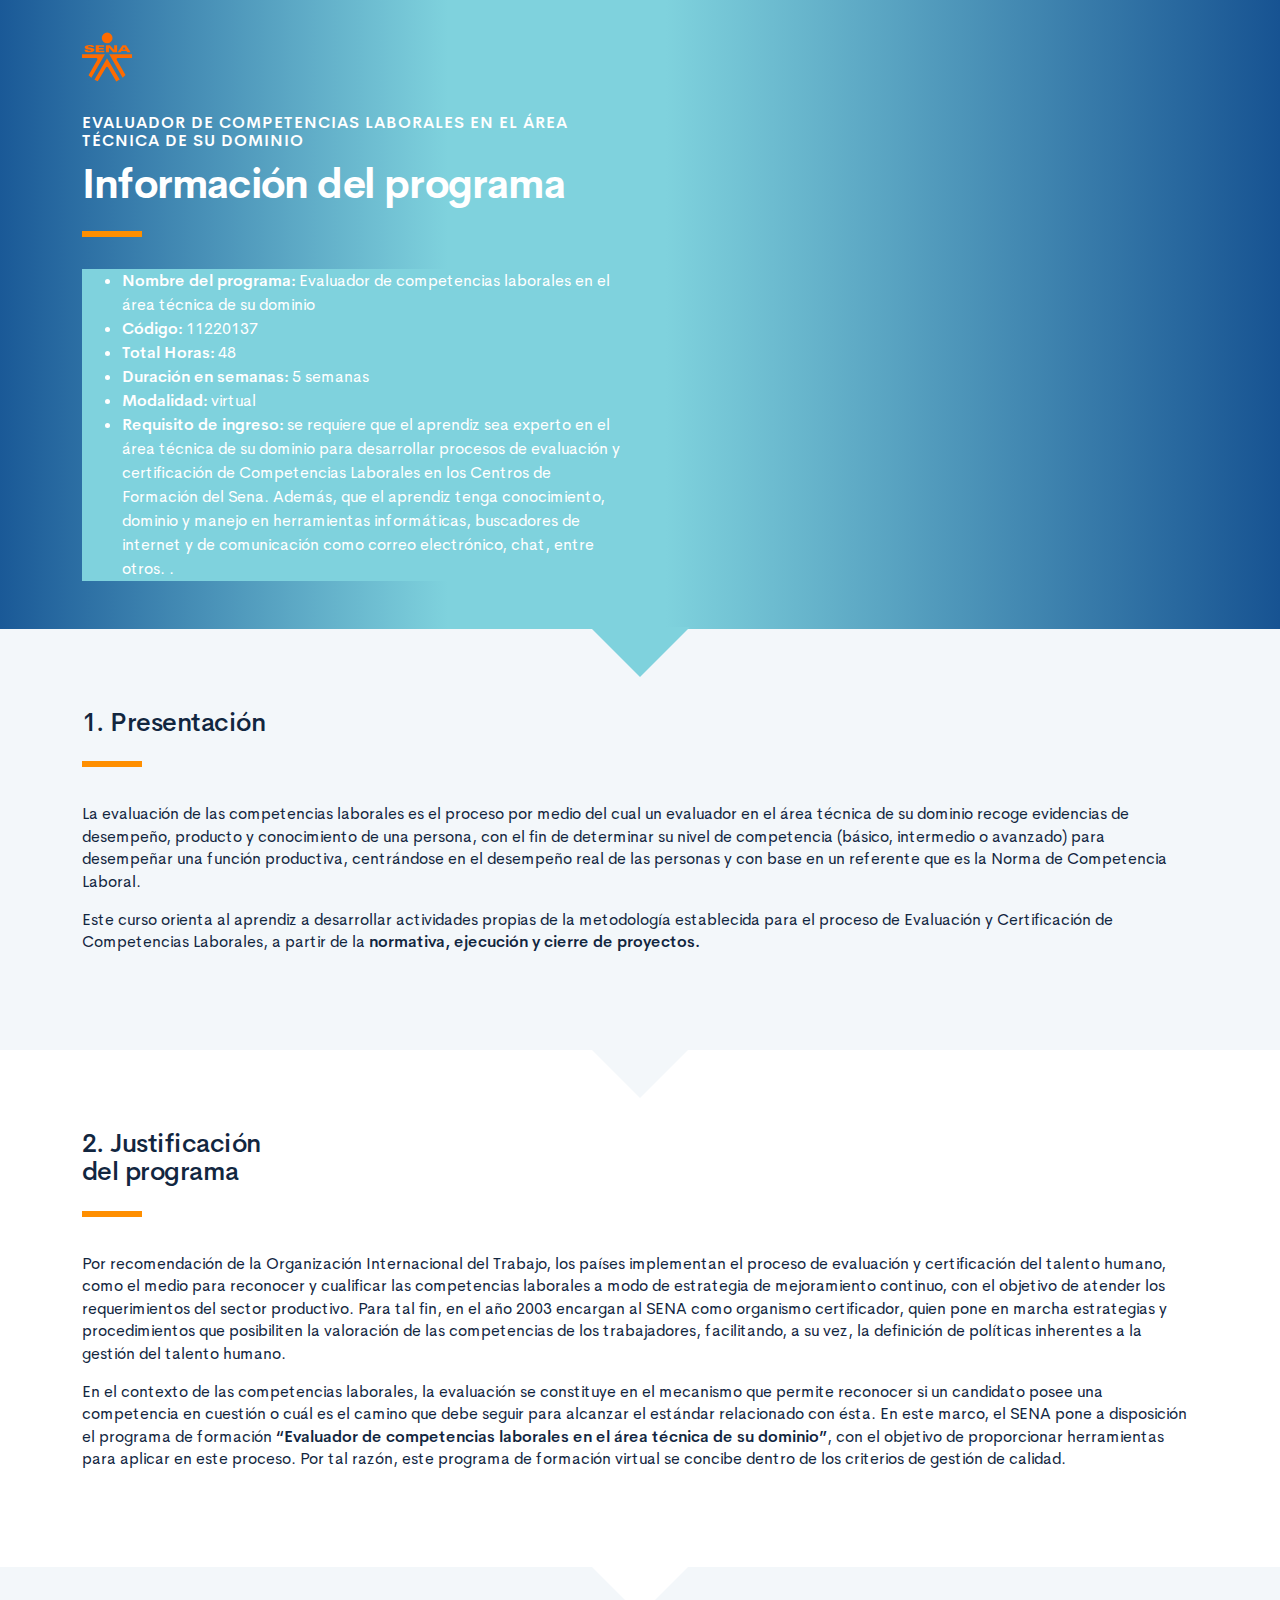
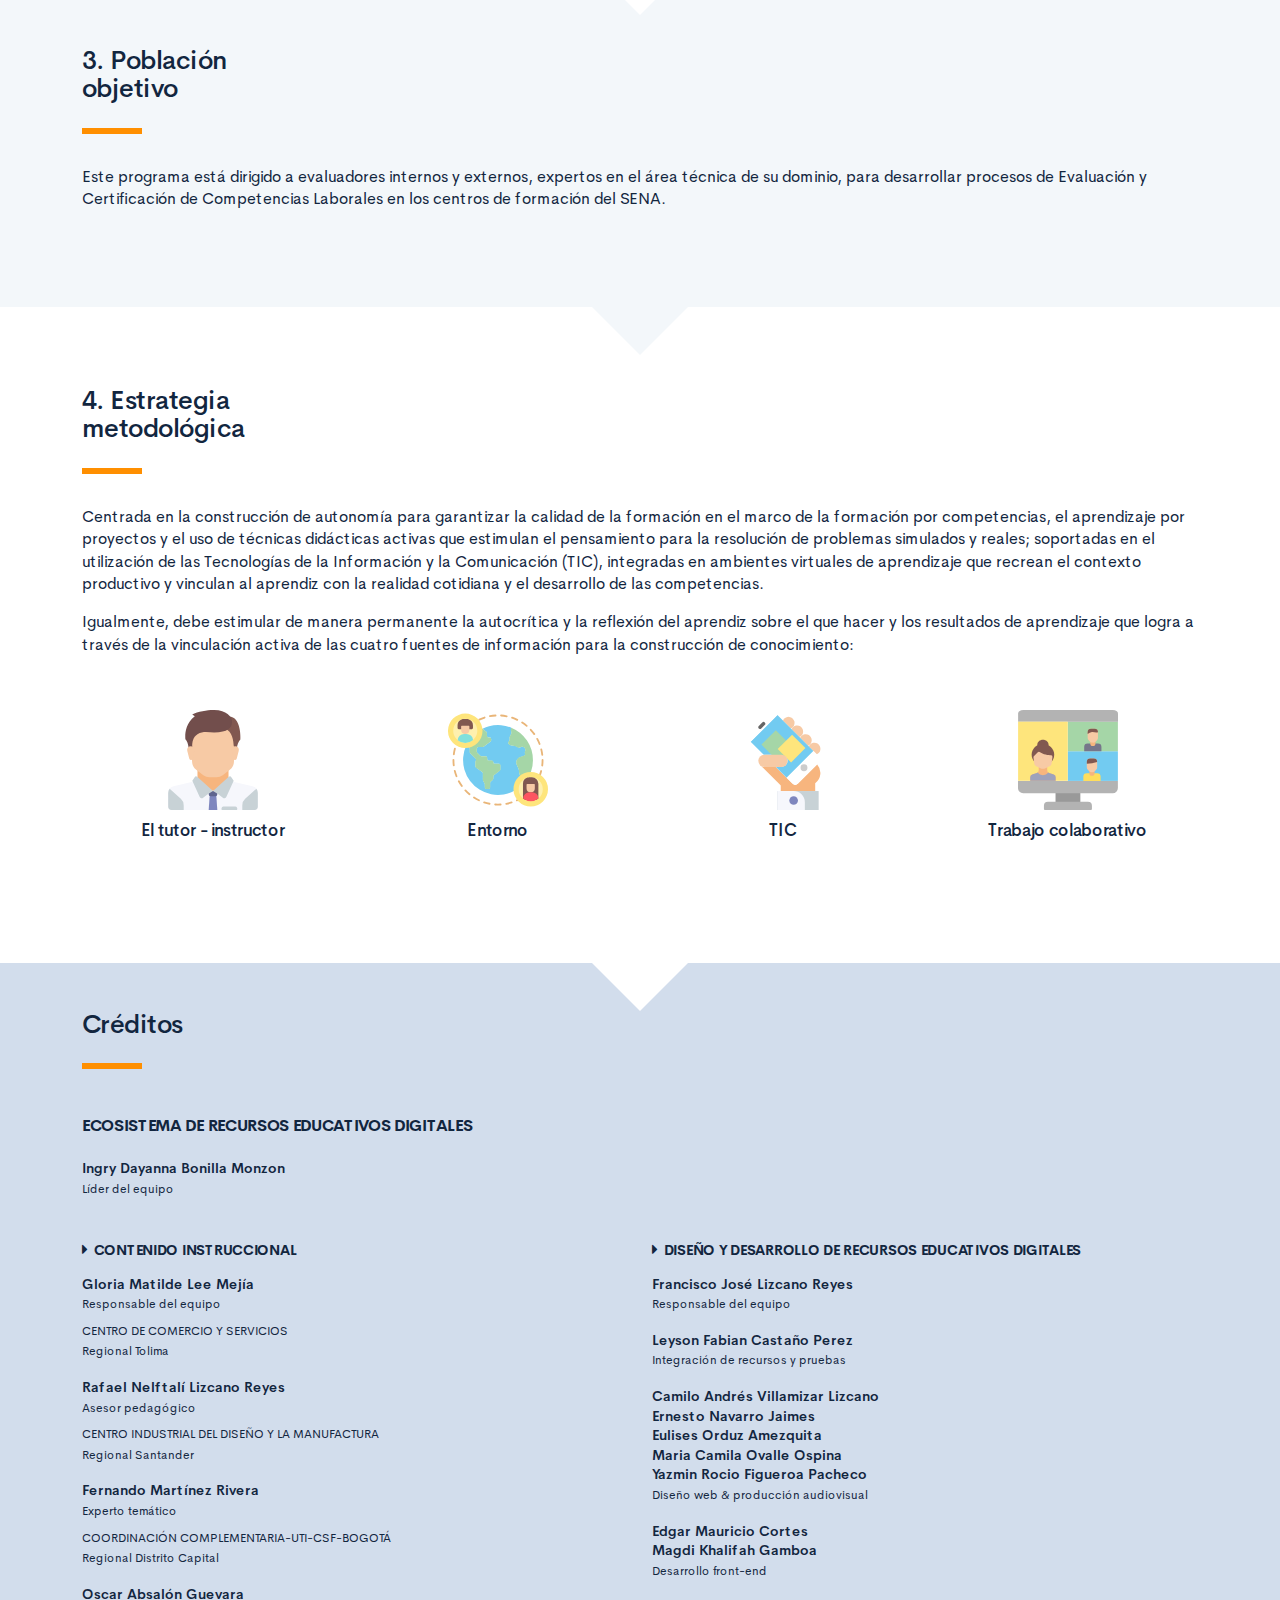
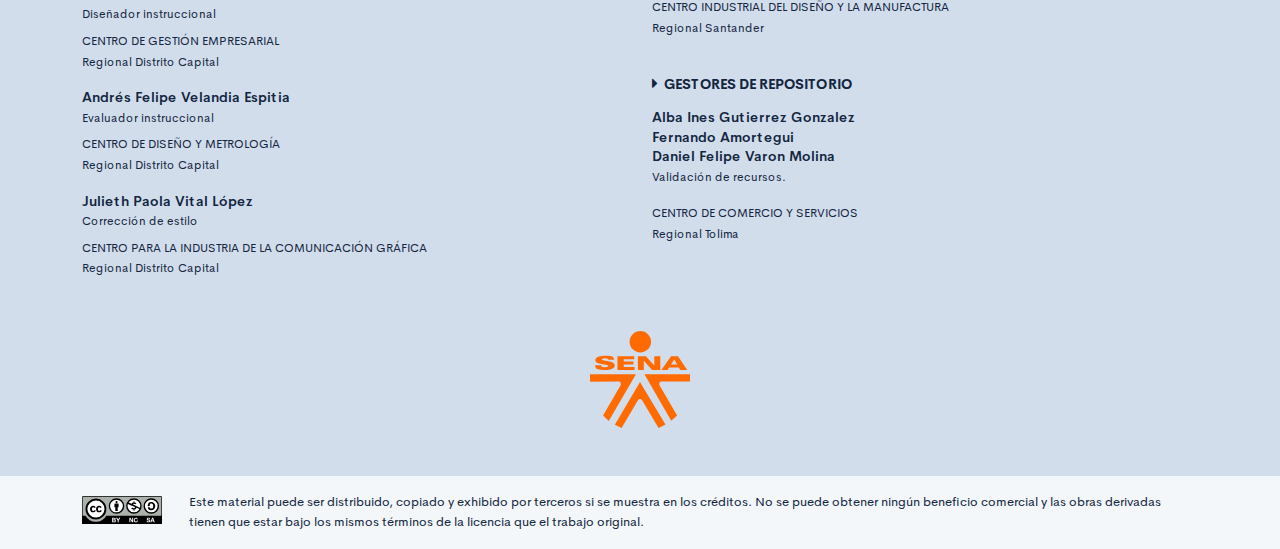
==== public/info.html @ ad79caff "programación" ====
<!DOCTYPE html>
<html lang="es">
    <head>
        <meta charset="UTF-8">
        <meta name="viewport" content="width=device-width, user-scalable=no, initial-scale=1.0, maximum-scale=1.0, minimum-scale=1.0">
        <title>Información del programa: Salud Penitenciaria</title>
        <meta meta name="description" content="Ruta de aprendizaje programa Salud penitenciaria.">
        <link rel="icon" type="image/svg+xml" href="assets/images/logos/senaLogo.svg">
        <link rel="stylesheet" href="assets/fonts/feather/feather.css">
        <link rel="stylesheet" href="assets/fonts/fontawesome/css/font-awesome.css">
        <link href="assets/css/fancybox.css" rel="stylesheet">
        <link href="assets/css/animate.css" rel="stylesheet">
        <link rel="stylesheet" href="assets/css/main.css">
    </head>
    <body class="theme-dark page-header-textura" id="page-home">
        <header class="curso-presentacion page-header" id="CursoPresentacion">
            <div class="page-textura">
                <div class="container">
                    <div class="curso-topbar justify-content-center justify-content-md-start"><a class="curso-topbar__logo"><svg xmlns="http://www.w3.org/2000/svg" width="168.273" height="164.177" viewBox="0 0 168.273 164.177">
                                <path id="SENA_LOGO" data-name="SENA LOGO" d="M85.349,1a18.09,18.09,0,1,0,18.09,18.09h0A18.1,18.1,0,0,0,85.349,1ZM25.617,42.983a33.722,33.722,0,0,0-9.386,1.024,11.156,11.156,0,0,0-5.12,2.56A5.346,5.346,0,0,0,10.086,52.2c.683,1.707,2.56,2.9,4.608,3.584,4.437,1.536,9.386,1.877,13.994,2.731a5.1,5.1,0,0,1,2.389,1.024,1.369,1.369,0,0,1-.683,2.048,9.146,9.146,0,0,1-5.291.683A8.354,8.354,0,0,1,20.5,61.244a1.962,1.962,0,0,1-.853-2.389H9.233A7.663,7.663,0,0,0,10.6,63.463a7.59,7.59,0,0,0,4.267,2.389A28.541,28.541,0,0,0,23.4,66.876,52.426,52.426,0,0,0,35,66.023a11.043,11.043,0,0,0,5.8-2.9,5.358,5.358,0,0,0-1.365-8.533,21.267,21.267,0,0,0-5.8-2.048c-3.072-.683-5.973-1.024-9.045-1.536a9.114,9.114,0,0,1-3.072-.853,1.226,1.226,0,0,1,0-2.219,9.369,9.369,0,0,1,4.437-.683,10.554,10.554,0,0,1,4.608.853A1.877,1.877,0,0,1,31.59,49.81h9.9a5.669,5.669,0,0,0-1.195-3.584A8.875,8.875,0,0,0,35.515,43.5c-3.584-.341-6.827-.512-9.9-.512Zm21.333.683V67.217H75.792V62.1H57.531V57.489H73.744V52.54H57.531V48.786H75.109v-5.12Zm47.615,0H81.253V67.217H91.322V51.346l13.824,15.872h13.824V43.666H108.9v15.7Zm42.495,0L120.676,67.217h10.581l2.56-4.267H150.2l2.389,4.267h11.776l-15.53-23.551ZM142.35,49.3l5.12,8.533h-10.41ZM.7,74.044l.171,12.8L49,86.673c2.389.512,3.925,2.048,3.413,5.8l-29.7,51.711,9.557,9.045L78.01,74.044Zm91.646,0L137.4,152.89l9.9-8.874L117.433,92.3c-.512-3.584.853-5.291,3.413-5.8l48.127.171V74.044ZM84.837,87.185,42.512,159.546l11.264,5.461,28.159-47.615a4.283,4.283,0,0,1,2.9-1.195,4.681,4.681,0,0,1,3.072,1.195l28.159,47.786,11.605-5.973Z" transform="translate(-0.7 -1)" fill="#FF6B00" />
                            </svg>
                        </a></div>
                    <div class="curso-portada">
                        <div class="row align-items-center">
                            <div class="col-12 col-lg-6">
                                <h3 class="curso-subtitulo">Evaluador de competencias laborales en el área técnica de su dominio</h3>
                                <h1 class="curso-titulo">Información del programa</h1>
                                <div class="brand-line-primary"></div>
                                <p class="curso-descripcion">
                                <ul class="bg-brand-color-dark text-white">
                                    <li> <span><strong>Nombre del programa:</strong> Evaluador de competencias laborales en el área técnica de su dominio</span></li>
                                    <li> <span><strong>Código:</strong> 11220137</span></li>
                                    <li> <span><strong>Total Horas:</strong> 48</span></li>
                                    <li> <span><strong>Duración en semanas:</strong> 5 semanas</span></li>
                                    <li> <span><strong>Modalidad:</strong> virtual</span></li>
                                    <li> <span><strong>Requisito de ingreso:</strong> se requiere que el aprendiz sea experto en el área técnica de su dominio para desarrollar procesos de evaluación y certificación de Competencias Laborales en los Centros de Formación del Sena. Además, que el aprendiz tenga conocimiento, dominio y manejo en herramientas informáticas, buscadores de internet y de comunicación como correo electrónico, chat, entre otros. </i>.</span></li>
                                </ul>
                                </p>
                            </div>
                            <div class="col-12 col-lg-6">
                                <div class="embed-responsive embed-responsive-16by9"><iframe class="embed-responsive-item" width="560" height="315" src="https://www.youtube.com/embed/yAttOSxoYdc" frameborder="0" allow="accelerometer; autoplay; encrypted-media; gyroscope; picture-in-picture" allowfullscreen=""> </iframe></div>
                            </div>
                        </div>
                    </div>
                </div>
            </div>
        </header>
        <section class="section section-dark" id="Presentacion">
            <div class="container">
                <h1> 1. Presentación</h1>
                <div class="brand-line-primary"></div>
                <p class="mt-5">La evaluación de las competencias laborales es el proceso por medio del cual un evaluador en el área técnica de su dominio recoge evidencias de desempeño, producto y conocimiento de una persona, con el fin de determinar su nivel de competencia (básico, intermedio o avanzado) para desempeñar una función productiva, centrándose en el desempeño real de las personas y con base en un referente que es la Norma de Competencia Laboral.</p>
                <p>Este curso orienta al aprendiz a desarrollar actividades propias de la metodología establecida para el proceso de Evaluación y Certificación de Competencias Laborales, a partir de la <strong>normativa, ejecución y cierre de proyectos.</strong> </p>
            </div>
        </section>
        <section class="section section-light" id="Justificacion">
            <div class="container">
                <h1> 2. Justificación<br> del programa</h1>
                <div class="brand-line-primary"></div>
                <p class="mt-5">Por recomendación de la Organización Internacional del Trabajo, los países implementan el proceso de evaluación y certificación del talento humano, como el medio para reconocer y cualificar las competencias laborales a modo de estrategia de mejoramiento continuo, con el objetivo de atender los requerimientos del sector productivo. Para tal fin, en el año 2003 encargan al SENA como organismo certificador, quien pone en marcha estrategias y procedimientos que posibiliten la valoración de las competencias de los trabajadores, facilitando, a su vez, la definición de políticas inherentes a la gestión del talento humano.</p>
                <p>En el contexto de las competencias laborales, la evaluación se constituye en el mecanismo que permite reconocer si un candidato posee una competencia en cuestión o cuál es el camino que debe seguir para alcanzar el estándar relacionado con ésta. En este marco, el SENA pone a disposición el programa de formación <strong>“Evaluador de competencias laborales en el área técnica de su dominio”</strong>, con el objetivo de proporcionar herramientas para aplicar en este proceso. Por tal razón, este programa de formación virtual se concibe dentro de los criterios de gestión de calidad.</p>
            </div>
        </section>
        <section class="section section-dark" id="Poblacion">
            <div class="container">
                <h1> 3. Población <br>objetivo</h1>
                <div class="brand-line-primary"></div>
                <p>Este programa está dirigido a evaluadores internos y externos, expertos en el área técnica de su dominio, para desarrollar procesos de Evaluación y Certificación de Competencias Laborales en los centros de formación del SENA.</p>
            </div>
        </section>
        <section class="section section-light" id="Estrategia">
            <div class="container">
                <h1>4. Estrategia <br>metodológica</h1>
                <div class="brand-line-primary"></div>
                <p>Centrada en la construcción de autonomía para garantizar la calidad de la formación en el marco de la formación por competencias, el aprendizaje por proyectos y el uso de técnicas didácticas activas que estimulan el pensamiento para la resolución de problemas simulados y reales; soportadas en el utilización de las Tecnologías de la Información y la Comunicación (TIC), integradas en ambientes virtuales de aprendizaje que recrean el contexto productivo y vinculan al aprendiz con la realidad cotidiana y el desarrollo de las competencias. </p>
                <p>Igualmente, debe estimular de manera permanente la autocrítica y la reflexión del aprendiz sobre el que hacer y los resultados de aprendizaje que logra a través de la vinculación activa de las cuatro fuentes de información para la construcción de conocimiento: </p>
                <div class="row mt-4">
                    <article class="col-md-6 col-lg-3 my-2">
                        <div class="box bg-gray-200 d-flex flex-column justify-content-center align-items-center p-4 rounded-lg"><img class="img-fluid" src="assets/images/info/tutor.svg" style="width: 100px; height: 100px;">
                            <h3 class="my-3">El tutor - instructor</h3>
                        </div>
                    </article>
                    <article class="col-md-6 col-lg-3 my-2">
                        <div class="box bg-gray-200 d-flex flex-column justify-content-center align-items-center p-4 rounded-lg"><img class="img-fluid" src="assets/images/info/entorno.svg" style="width: 100px; height: 100px;">
                            <h3 class="my-3">Entorno</h3>
                        </div>
                    </article>
                    <article class="col-md-6 col-lg-3 my-2">
                        <div class="box bg-gray-200 d-flex flex-column justify-content-center align-items-center p-4 rounded-lg"><img class="img-fluid" src="assets/images/info/tic.svg" style="width: 100px; height: 100px;">
                            <h3 class="my-3">TIC</h3>
                        </div>
                    </article>
                    <article class="col-md-6 col-lg-3 my-2">
                        <div class="box bg-gray-200 d-flex flex-column justify-content-center align-items-center p-4 rounded-lg" style="height: 100%;"><img class="img-fluid" src="assets/images/info/colaborativo.svg" style="width: 100px; height: 100px;">
                            <h3 class="my-3">Trabajo colaborativo</h3>
                        </div>
                    </article>
                </div>
            </div>
        </section>
        <footer class="footer" id="Creditos">
            <div class="container">
                <h1>Créditos </h1>
                <div class="brand-line-primary"></div>
                <div class="row">
                    <div class="col-12 col-md-5">
                        <h3 class="footer-subtitulo mb-4">ECOSISTEMA DE RECURSOS EDUCATIVOS DIGITALES </h3>
                        <p class="footer-texto mb-2"><strong>Ingry Dayanna Bonilla Monzon </strong><br /> <span class="text-small">Líder del equipo</span></p>
                    </div>
                </div>
                <div class="row mt-5">
                    <div class="col-12 col-md-6">
                        <h4 class="footer-subtitulo-2 mt-0">
                            <div class="fa fa-caret-right mr-2"></div>Contenido Instruccional
                        </h4>
                        <p class="footer-texto mb-2"><strong>Gloria Matilde Lee Mejía </strong><br /> <span class="text-small">Responsable del equipo</span></p>
                        <p class="footer-texto"><span class="text-small text-uppercase">Centro de Comercio y Servicios</span><br /><span class="text-small">Regional Tolima</span></p>
                        <p class="footer-texto mb-2"><strong>Rafael Nelftalí Lizcano Reyes</strong><br /> <span class="text-small">Asesor pedagógico<br /></span></p>
                        <p class="footer-texto"><span class="text-small text-uppercase">CENTRO INDUSTRIAL DEL DISEÑO Y LA MANUFACTURA </span><br /><span class="text-small">Regional Santander </span></p>
                        <p class="footer-texto mb-2"><strong>Fernando Martínez Rivera</strong><br /><span class="text-small">Experto temático<br /></span></p>
                        <p class="footer-texto"><span class="text-small text-uppercase">Coordinación Complementaria-UTI-CSF-Bogotá</span><br /><span class="text-small">Regional Distrito Capital</span></p>
                        <p class="footer-texto mb-2"><strong>Oscar Absalón Guevara</strong><br /> <span class="text-small">Diseñador instruccional<br /></span></p>
                        <p class="footer-texto"><span class="text-small text-uppercase">Centro de Gestión Empresarial</span><br /><span class="text-small">Regional Distrito Capital</span></p>
                        <p class="footer-texto mb-2"><strong>Andrés Felipe Velandia Espitia</strong><br /> <span class="text-small">Evaluador instruccional<br /></span></p>
                        <p class="footer-texto"><span class="text-small text-uppercase">Centro de Diseño y Metrología</span><br /><span class="text-small">Regional Distrito Capital</span></p>
                        <p class="footer-texto mb-2"><strong>Julieth Paola Vital López</strong><br /> <span class="text-small">Corrección de estilo<br /></span></p>
                        <p class="footer-texto"><span class="text-small text-uppercase">Centro para la Industria de la Comunicación Gráfica</span><br /><span class="text-small">Regional Distrito Capital </span></p>
                    </div>
                    <div class="col-12 col-md-6">
                        <h4 class="footer-subtitulo-2 mt-0">
                            <div class="fa fa-caret-right mr-2"></div>Diseño y desarrollo de recursos educativos digitales
                        </h4>
                        <p class="footer-texto"><strong>Francisco José Lizcano Reyes </strong><br /> <span class="text-small">Responsable del equipo<br /></span></p>
                        <p class="footer-texto"><strong>Leyson Fabian Castaño Perez</strong><br /> <span class="text-small">Integración de recursos y pruebas<br /></span></p>
                        <p class="footer-texto"> <strong>Camilo Andrés Villamizar Lizcano</strong><br />
                            <strong>Ernesto Navarro Jaimes</strong><br />
                            <strong>Eulises Orduz Amezquita</strong><br />
                            <strong>Maria Camila Ovalle Ospina </strong><br />
                            <strong>Yazmin Rocio Figueroa Pacheco</strong><br /><span class="text-small">Diseño web & producción audiovisual<br /></span></p>
                        <p class="footer-texto"><strong>Edgar Mauricio Cortes</strong><br />
                            <strong>Magdi Khalifah Gamboa</strong><br /> <span class="text-small">Desarrollo front-end<br /></span></p>
                        <p class="footer-texto"><span class="text-small text-uppercase">CENTRO INDUSTRIAL DEL DISEÑO Y LA MANUFACTURA </span><br /><span class="text-small">Regional Santander</span></p>
                        <h4 class="footer-subtitulo-2 mt-5">
                            <div class="fa fa-caret-right mr-2"></div>Gestores de repositorio
                        </h4>
                        <p class="footer-texto"><strong>Alba Ines Gutierrez Gonzalez </strong><br />
                            <strong>Fernando Amortegui </strong><br />
                            <strong>Daniel Felipe Varon Molina </strong><br /> <span class="text-small">Validación de recursos.<br /></span></p>
                        <p class="footer-texto"><span class="text-small text-uppercase">Centro de comercio y servicios </span><br /><span class="text-small">Regional Tolima</span></p>
                    </div>
                </div>
                <div class="row justify-content-center align-items-center mt-5"><img src="assets/images/logos/senaLogo.svg" style="max-width:100px" /></div>
            </div>
        </footer>
        <section id="cc">
            <div class="container">
                <div class="d-flex flex-column flex-sm-row"><span class="pr-3"><i class="icon cc"></i></span><span>Este material puede ser distribuido, copiado y exhibido por terceros si se muestra en los créditos. No se puede obtener ningún beneficio comercial y las obras derivadas tienen que estar bajo los mismos términos de la licencia que el trabajo original.</span></div>
            </div>
        </section>
    </body>
</html>
---- public/assets/fonts/feather/feather.css ----
@font-face {
  font-family: 'Feather';
  src:
    url('fonts/Feather.ttf?sdxovp') format('truetype'),
    url('fonts/Feather.woff?sdxovp') format('woff'),
    url('fonts/Feather.svg?sdxovp#Feather') format('svg');
  font-weight: normal;
  font-style: normal;
}

.fe {
  /* use !important to prevent issues with browser extensions that change fonts */
  font-family: 'Feather' !important;
  speak: none;
  font-style: normal;
  font-weight: normal;
  font-variant: normal;
  text-transform: none;
  line-height: 1;

  /* Better Font Rendering =========== */
  -webkit-font-smoothing: antialiased;
  -moz-osx-font-smoothing: grayscale;
}

.fe-activity:before {
  content: "\e900";
}
.fe-airplay:before {
  content: "\e901";
}
.fe-alert-circle:before {
  content: "\e902";
}
.fe-alert-octagon:before {
  content: "\e903";
}
.fe-alert-triangle:before {
  content: "\e904";
}
.fe-align-center:before {
  content: "\e905";
}
.fe-align-justify:before {
  content: "\e906";
}
.fe-align-left:before {
  content: "\e907";
}
.fe-align-right:before {
  content: "\e908";
}
.fe-anchor:before {
  content: "\e909";
}
.fe-aperture:before {
  content: "\e90a";
}
.fe-archive:before {
  content: "\e90b";
}
.fe-arrow-down:before {
  content: "\e90c";
}
.fe-arrow-down-circle:before {
  content: "\e90d";
}
.fe-arrow-down-left:before {
  content: "\e90e";
}
.fe-arrow-down-right:before {
  content: "\e90f";
}
.fe-arrow-left:before {
  content: "\e910";
}
.fe-arrow-left-circle:before {
  content: "\e911";
}
.fe-arrow-right:before {
  content: "\e912";
}
.fe-arrow-right-circle:before {
  content: "\e913";
}
.fe-arrow-up:before {
  content: "\e914";
}
.fe-arrow-up-circle:before {
  content: "\e915";
}
.fe-arrow-up-left:before {
  content: "\e916";
}
.fe-arrow-up-right:before {
  content: "\e917";
}
.fe-at-sign:before {
  content: "\e918";
}
.fe-award:before {
  content: "\e919";
}
.fe-bar-chart:before {
  content: "\e91a";
}
.fe-bar-chart-2:before {
  content: "\e91b";
}
.fe-battery:before {
  content: "\e91c";
}
.fe-battery-charging:before {
  content: "\e91d";
}
.fe-bell:before {
  content: "\e91e";
}
.fe-bell-off:before {
  content: "\e91f";
}
.fe-bluetooth:before {
  content: "\e920";
}
.fe-bold:before {
  content: "\e921";
}
.fe-book:before {
  content: "\e922";
}
.fe-book-open:before {
  content: "\e923";
}
.fe-bookmark:before {
  content: "\e924";
}
.fe-box:before {
  content: "\e925";
}
.fe-briefcase:before {
  content: "\e926";
}
.fe-calendar:before {
  content: "\e927";
}
.fe-camera:before {
  content: "\e928";
}
.fe-camera-off:before {
  content: "\e929";
}
.fe-cast:before {
  content: "\e92a";
}
.fe-check:before {
  content: "\e92b";
}
.fe-check-circle:before {
  content: "\e92c";
}
.fe-check-square:before {
  content: "\e92d";
}
.fe-chevron-down:before {
  content: "\e92e";
}
.fe-chevron-left:before {
  content: "\e92f";
}
.fe-chevron-right:before {
  content: "\e930";
}
.fe-chevron-up:before {
  content: "\e931";
}
.fe-chevrons-down:before {
  content: "\e932";
}
.fe-chevrons-left:before {
  content: "\e933";
}
.fe-chevrons-right:before {
  content: "\e934";
}
.fe-chevrons-up:before {
  content: "\e935";
}
.fe-chrome:before {
  content: "\e936";
}
.fe-circle:before {
  content: "\e937";
}
.fe-clipboard:before {
  content: "\e938";
}
.fe-clock:before {
  content: "\e939";
}
.fe-cloud:before {
  content: "\e93a";
}
.fe-cloud-drizzle:before {
  content: "\e93b";
}
.fe-cloud-lightning:before {
  content: "\e93c";
}
.fe-cloud-off:before {
  content: "\e93d";
}
.fe-cloud-rain:before {
  content: "\e93e";
}
.fe-cloud-snow:before {
  content: "\e93f";
}
.fe-code:before {
  content: "\e940";
}
.fe-codepen:before {
  content: "\e941";
}
.fe-command:before {
  content: "\e942";
}
.fe-compass:before {
  content: "\e943";
}
.fe-copy:before {
  content: "\e944";
}
.fe-corner-down-left:before {
  content: "\e945";
}
.fe-corner-down-right:before {
  content: "\e946";
}
.fe-corner-left-down:before {
  content: "\e947";
}
.fe-corner-left-up:before {
  content: "\e948";
}
.fe-corner-right-down:before {
  content: "\e949";
}
.fe-corner-right-up:before {
  content: "\e94a";
}
.fe-corner-up-left:before {
  content: "\e94b";
}
.fe-corner-up-right:before {
  content: "\e94c";
}
.fe-cpu:before {
  content: "\e94d";
}
.fe-credit-card:before {
  content: "\e94e";
}
.fe-crop:before {
  content: "\e94f";
}
.fe-crosshair:before {
  content: "\e950";
}
.fe-database:before {
  content: "\e951";
}
.fe-delete:before {
  content: "\e952";
}
.fe-disc:before {
  content: "\e953";
}
.fe-dollar-sign:before {
  content: "\e954";
}
.fe-download:before {
  content: "\e955";
}
.fe-download-cloud:before {
  content: "\e956";
}
.fe-droplet:before {
  content: "\e957";
}
.fe-edit:before {
  content: "\e958";
}
.fe-edit-2:before {
  content: "\e959";
}
.fe-edit-3:before {
  content: "\e95a";
}
.fe-external-link:before {
  content: "\e95b";
}
.fe-eye:before {
  content: "\e95c";
}
.fe-eye-off:before {
  content: "\e95d";
}
.fe-facebook:before {
  content: "\e95e";
}
.fe-fast-forward:before {
  content: "\e95f";
}
.fe-feather:before {
  content: "\e960";
}
.fe-file:before {
  content: "\e961";
}
.fe-file-minus:before {
  content: "\e962";
}
.fe-file-plus:before {
  content: "\e963";
}
.fe-file-text:before {
  content: "\e964";
}
.fe-film:before {
  content: "\e965";
}
.fe-filter:before {
  content: "\e966";
}
.fe-flag:before {
  content: "\e967";
}
.fe-folder:before {
  content: "\e968";
}
.fe-folder-minus:before {
  content: "\e969";
}
.fe-folder-plus:before {
  content: "\e96a";
}
.fe-gift:before {
  content: "\e96b";
}
.fe-git-branch:before {
  content: "\e96c";
}
.fe-git-commit:before {
  content: "\e96d";
}
.fe-git-merge:before {
  content: "\e96e";
}
.fe-git-pull-request:before {
  content: "\e96f";
}
.fe-github:before {
  content: "\e970";
}
.fe-gitlab:before {
  content: "\e971";
}
.fe-globe:before {
  content: "\e972";
}
.fe-grid:before {
  content: "\e973";
}
.fe-hard-drive:before {
  content: "\e974";
}
.fe-hash:before {
  content: "\e975";
}
.fe-headphones:before {
  content: "\e976";
}
.fe-heart:before {
  content: "\e977";
}
.fe-help-circle:before {
  content: "\e978";
}
.fe-home:before {
  content: "\e979";
}
.fe-image:before {
  content: "\e97a";
}
.fe-inbox:before {
  content: "\e97b";
}
.fe-info:before {
  content: "\e97c";
}
.fe-instagram:before {
  content: "\e97d";
}
.fe-italic:before {
  content: "\e97e";
}
.fe-layers:before {
  content: "\e97f";
}
.fe-layout:before {
  content: "\e980";
}
.fe-life-buoy:before {
  content: "\e981";
}
.fe-link:before {
  content: "\e982";
}
.fe-link-2:before {
  content: "\e983";
}
.fe-linkedin:before {
  content: "\e984";
}
.fe-list:before {
  content: "\e985";
}
.fe-loader:before {
  content: "\e986";
}
.fe-lock:before {
  content: "\e987";
}
.fe-log-in:before {
  content: "\e988";
}
.fe-log-out:before {
  content: "\e989";
}
.fe-mail:before {
  content: "\e98a";
}
.fe-map:before {
  content: "\e98b";
}
.fe-map-pin:before {
  content: "\e98c";
}
.fe-maximize:before {
  content: "\e98d";
}
.fe-maximize-2:before {
  content: "\e98e";
}
.fe-menu:before {
  content: "\e98f";
}
.fe-message-circle:before {
  content: "\e990";
}
.fe-message-square:before {
  content: "\e991";
}
.fe-mic:before {
  content: "\e992";
}
.fe-mic-off:before {
  content: "\e993";
}
.fe-minimize:before {
  content: "\e994";
}
.fe-minimize-2:before {
  content: "\e995";
}
.fe-minus:before {
  content: "\e996";
}
.fe-minus-circle:before {
  content: "\e997";
}
.fe-minus-square:before {
  content: "\e998";
}
.fe-monitor:before {
  content: "\e999";
}
.fe-moon:before {
  content: "\e99a";
}
.fe-more-horizontal:before {
  content: "\e99b";
}
.fe-more-vertical:before {
  content: "\e99c";
}
.fe-move:before {
  content: "\e99d";
}
.fe-music:before {
  content: "\e99e";
}
.fe-navigation:before {
  content: "\e99f";
}
.fe-navigation-2:before {
  content: "\e9a0";
}
.fe-octagon:before {
  content: "\e9a1";
}
.fe-package:before {
  content: "\e9a2";
}
.fe-paperclip:before {
  content: "\e9a3";
}
.fe-pause:before {
  content: "\e9a4";
}
.fe-pause-circle:before {
  content: "\e9a5";
}
.fe-percent:before {
  content: "\e9a6";
}
.fe-phone:before {
  content: "\e9a7";
}
.fe-phone-call:before {
  content: "\e9a8";
}
.fe-phone-forwarded:before {
  content: "\e9a9";
}
.fe-phone-incoming:before {
  content: "\e9aa";
}
.fe-phone-missed:before {
  content: "\e9ab";
}
.fe-phone-off:before {
  content: "\e9ac";
}
.fe-phone-outgoing:before {
  content: "\e9ad";
}
.fe-pie-chart:before {
  content: "\e9ae";
}
.fe-play:before {
  content: "\e9af";
}
.fe-play-circle:before {
  content: "\e9b0";
}
.fe-plus:before {
  content: "\e9b1";
}
.fe-plus-circle:before {
  content: "\e9b2";
}
.fe-plus-square:before {
  content: "\e9b3";
}
.fe-pocket:before {
  content: "\e9b4";
}
.fe-power:before {
  content: "\e9b5";
}
.fe-printer:before {
  content: "\e9b6";
}
.fe-radio:before {
  content: "\e9b7";
}
.fe-refresh-ccw:before {
  content: "\e9b8";
}
.fe-refresh-cw:before {
  content: "\e9b9";
}
.fe-repeat:before {
  content: "\e9ba";
}
.fe-rewind:before {
  content: "\e9bb";
}
.fe-rotate-ccw:before {
  content: "\e9bc";
}
.fe-rotate-cw:before {
  content: "\e9bd";
}
.fe-rss:before {
  content: "\e9be";
}
.fe-save:before {
  content: "\e9bf";
}
.fe-scissors:before {
  content: "\e9c0";
}
.fe-search:before {
  content: "\e9c1";
}
.fe-send:before {
  content: "\e9c2";
}
.fe-server:before {
  content: "\e9c3";
}
.fe-settings:before {
  content: "\e9c4";
}
.fe-share:before {
  content: "\e9c5";
}
.fe-share-2:before {
  content: "\e9c6";
}
.fe-shield:before {
  content: "\e9c7";
}
.fe-shield-off:before {
  content: "\e9c8";
}
.fe-shopping-bag:before {
  content: "\e9c9";
}
.fe-shopping-cart:before {
  content: "\e9ca";
}
.fe-shuffle:before {
  content: "\e9cb";
}
.fe-sidebar:before {
  content: "\e9cc";
}
.fe-skip-back:before {
  content: "\e9cd";
}
.fe-skip-forward:before {
  content: "\e9ce";
}
.fe-slack:before {
  content: "\e9cf";
}
.fe-slash:before {
  content: "\e9d0";
}
.fe-sliders:before {
  content: "\e9d1";
}
.fe-smartphone:before {
  content: "\e9d2";
}
.fe-speaker:before {
  content: "\e9d3";
}
.fe-square:before {
  content: "\e9d4";
}
.fe-star:before {
  content: "\e9d5";
}
.fe-stop-circle:before {
  content: "\e9d6";
}
.fe-sun:before {
  content: "\e9d7";
}
.fe-sunrise:before {
  content: "\e9d8";
}
.fe-sunset:before {
  content: "\e9d9";
}
.fe-tablet:before {
  content: "\e9da";
}
.fe-tag:before {
  content: "\e9db";
}
.fe-target:before {
  content: "\e9dc";
}
.fe-terminal:before {
  content: "\e9dd";
}
.fe-thermometer:before {
  content: "\e9de";
}
.fe-thumbs-down:before {
  content: "\e9df";
}
.fe-thumbs-up:before {
  content: "\e9e0";
}
.fe-toggle-left:before {
  content: "\e9e1";
}
.fe-toggle-right:before {
  content: "\e9e2";
}
.fe-trash:before {
  content: "\e9e3";
}
.fe-trash-2:before {
  content: "\e9e4";
}
.fe-trending-down:before {
  content: "\e9e5";
}
.fe-trending-up:before {
  content: "\e9e6";
}
.fe-triangle:before {
  content: "\e9e7";
}
.fe-truck:before {
  content: "\e9e8";
}
.fe-tv:before {
  content: "\e9e9";
}
.fe-twitter:before {
  content: "\e9ea";
}
.fe-type:before {
  content: "\e9eb";
}
.fe-umbrella:before {
  content: "\e9ec";
}
.fe-underline:before {
  content: "\e9ed";
}
.fe-unlock:before {
  content: "\e9ee";
}
.fe-upload:before {
  content: "\e9ef";
}
.fe-upload-cloud:before {
  content: "\e9f0";
}
.fe-user:before {
  content: "\e9f1";
}
.fe-user-check:before {
  content: "\e9f2";
}
.fe-user-minus:before {
  content: "\e9f3";
}
.fe-user-plus:before {
  content: "\e9f4";
}
.fe-user-x:before {
  content: "\e9f5";
}
.fe-users:before {
  content: "\e9f6";
}
.fe-video:before {
  content: "\e9f7";
}
.fe-video-off:before {
  content: "\e9f8";
}
.fe-voicemail:before {
  content: "\e9f9";
}
.fe-volume:before {
  content: "\e9fa";
}
.fe-volume-1:before {
  content: "\e9fb";
}
.fe-volume-2:before {
  content: "\e9fc";
}
.fe-volume-x:before {
  content: "\e9fd";
}
.fe-watch:before {
  content: "\e9fe";
}
.fe-wifi:before {
  content: "\e9ff";
}
.fe-wifi-off:before {
  content: "\ea00";
}
.fe-wind:before {
  content: "\ea01";
}
.fe-x:before {
  content: "\ea02";
}
.fe-x-circle:before {
  content: "\ea03";
}
.fe-x-square:before {
  content: "\ea04";
}
.fe-youtube:before {
  content: "\ea05";
}
.fe-zap:before {
  content: "\ea06";
}
.fe-zap-off:before {
  content: "\ea07";
}
.fe-zoom-in:before {
  content: "\ea08";
}
.fe-zoom-out:before {
  content: "\ea09";
}
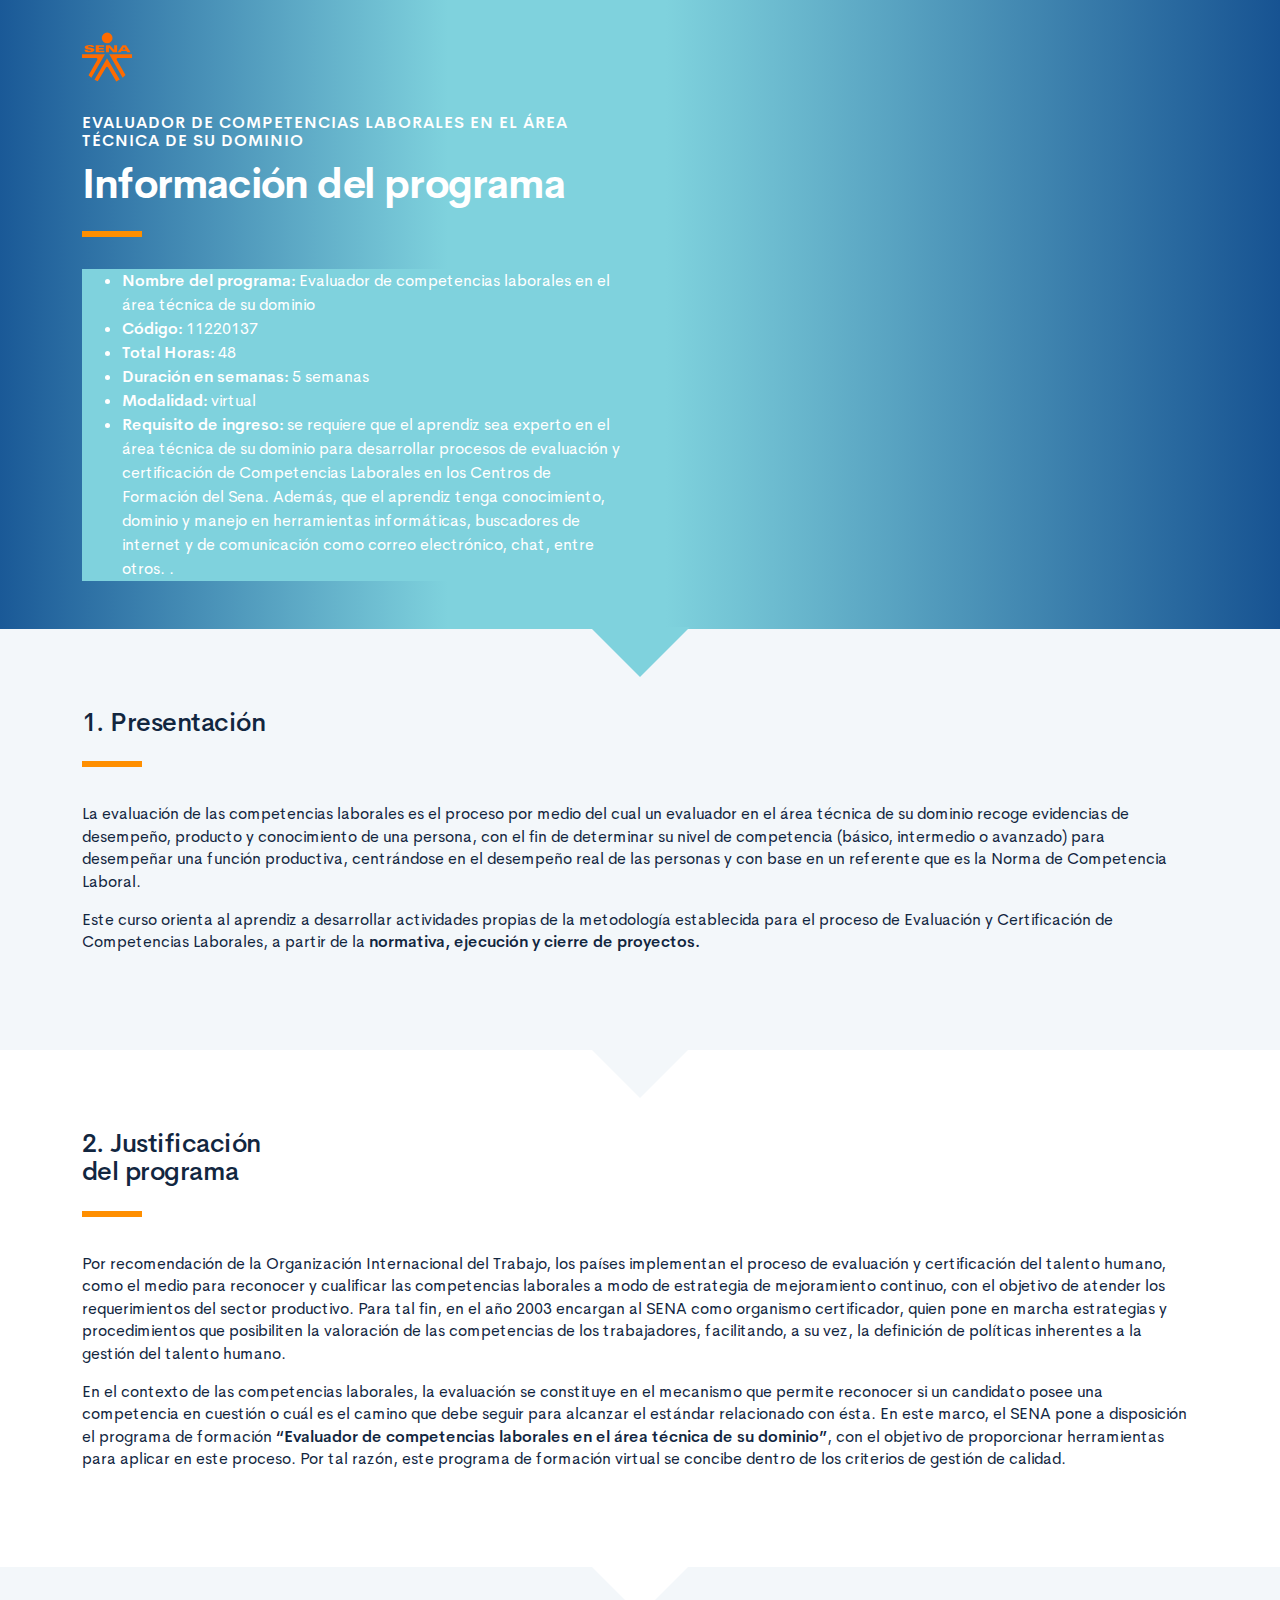
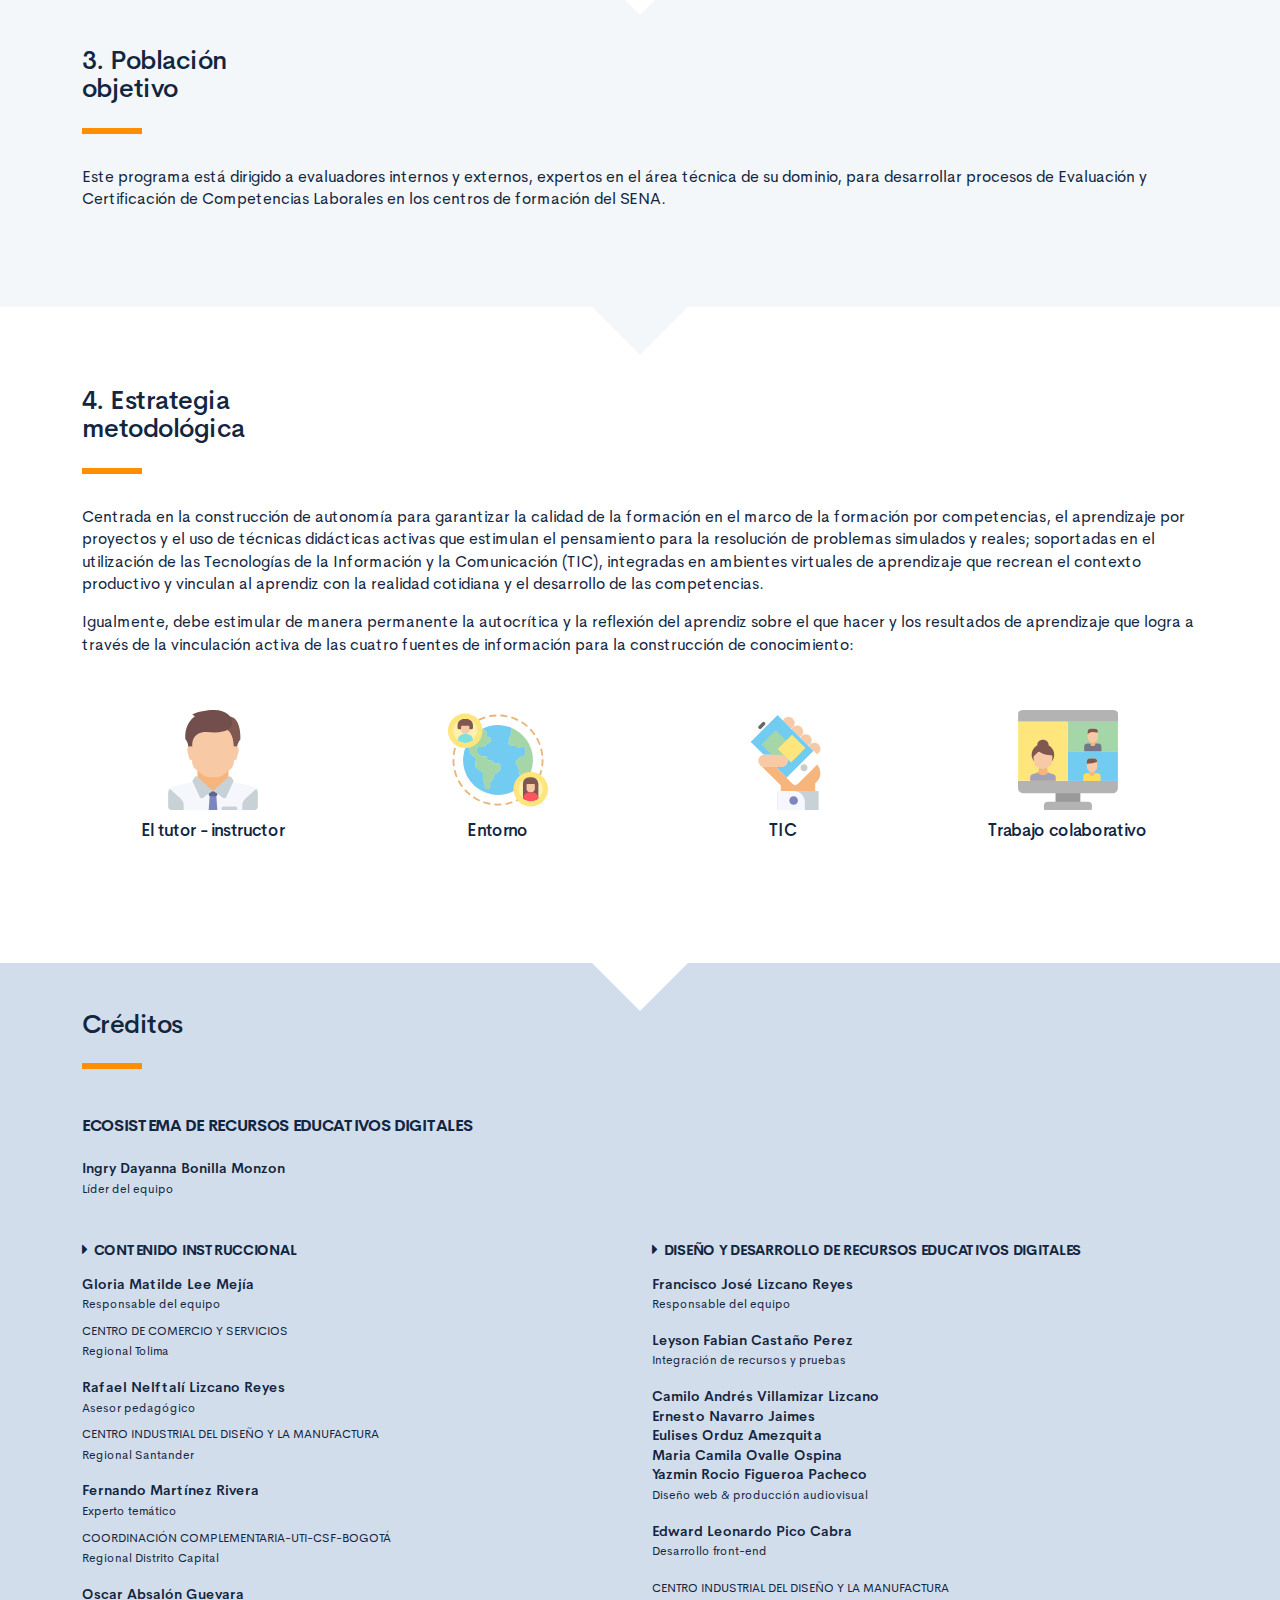
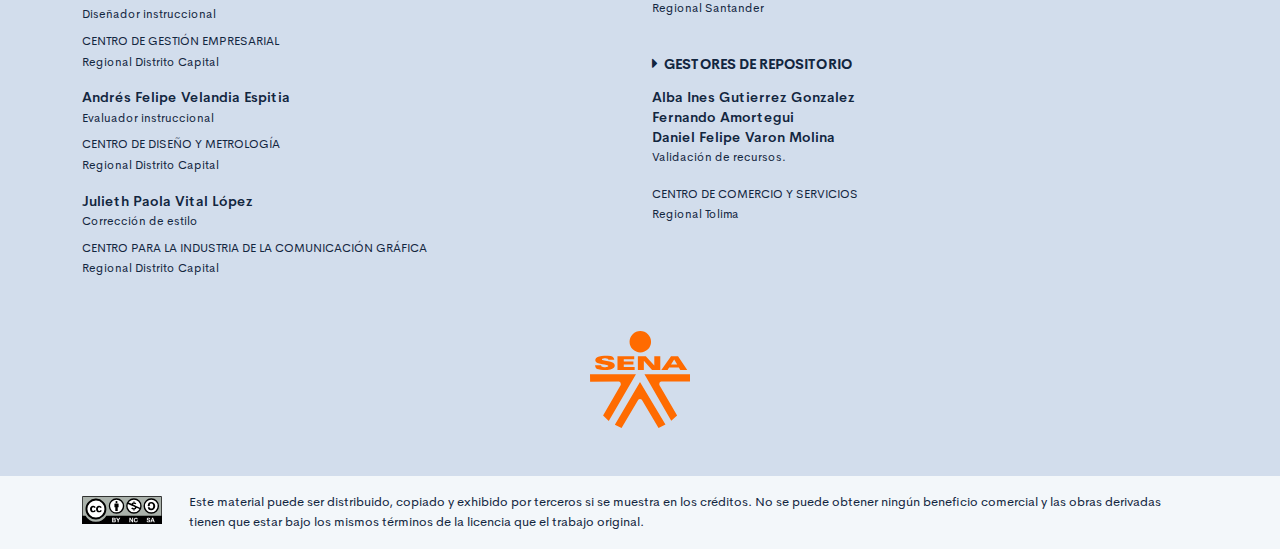
==== commit 0446ad85: "Ajustes estilo" ====
--- a/public/info.html
+++ b/public/info.html
@@ -137,8 +137,7 @@
                             <strong>Eulises Orduz Amezquita</strong><br />
                             <strong>Maria Camila Ovalle Ospina </strong><br />
                             <strong>Yazmin Rocio Figueroa Pacheco</strong><br /><span class="text-small">Diseño web & producción audiovisual<br /></span></p>
-                        <p class="footer-texto"><strong>Edgar Mauricio Cortes</strong><br />
-                            <strong>Magdi Khalifah Gamboa</strong><br /> <span class="text-small">Desarrollo front-end<br /></span></p>
+                        <p class="footer-texto"><strong>Edward Leonardo Pico Cabra</strong><br /> <span class="text-small">Desarrollo front-end<br /></span></p>
                         <p class="footer-texto"><span class="text-small text-uppercase">CENTRO INDUSTRIAL DEL DISEÑO Y LA MANUFACTURA </span><br /><span class="text-small">Regional Santander</span></p>
                         <h4 class="footer-subtitulo-2 mt-5">
                             <div class="fa fa-caret-right mr-2"></div>Gestores de repositorio
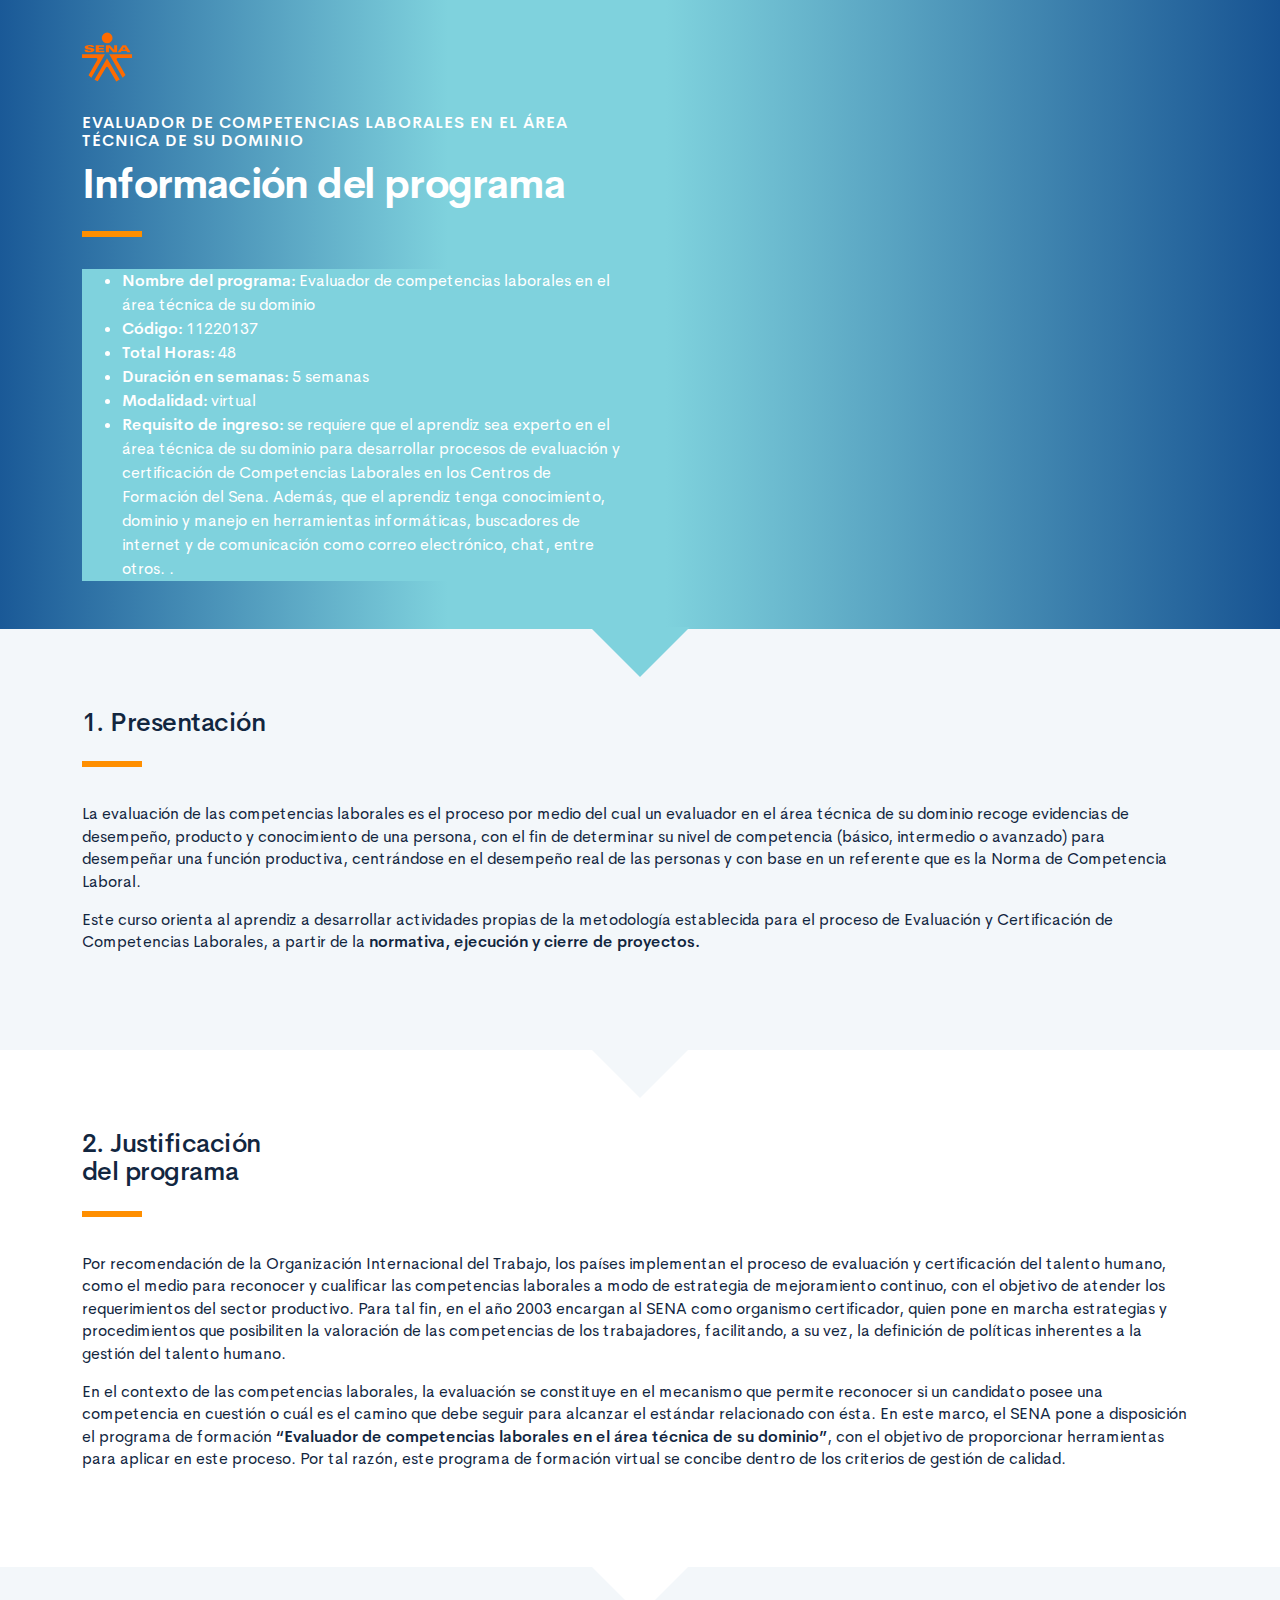
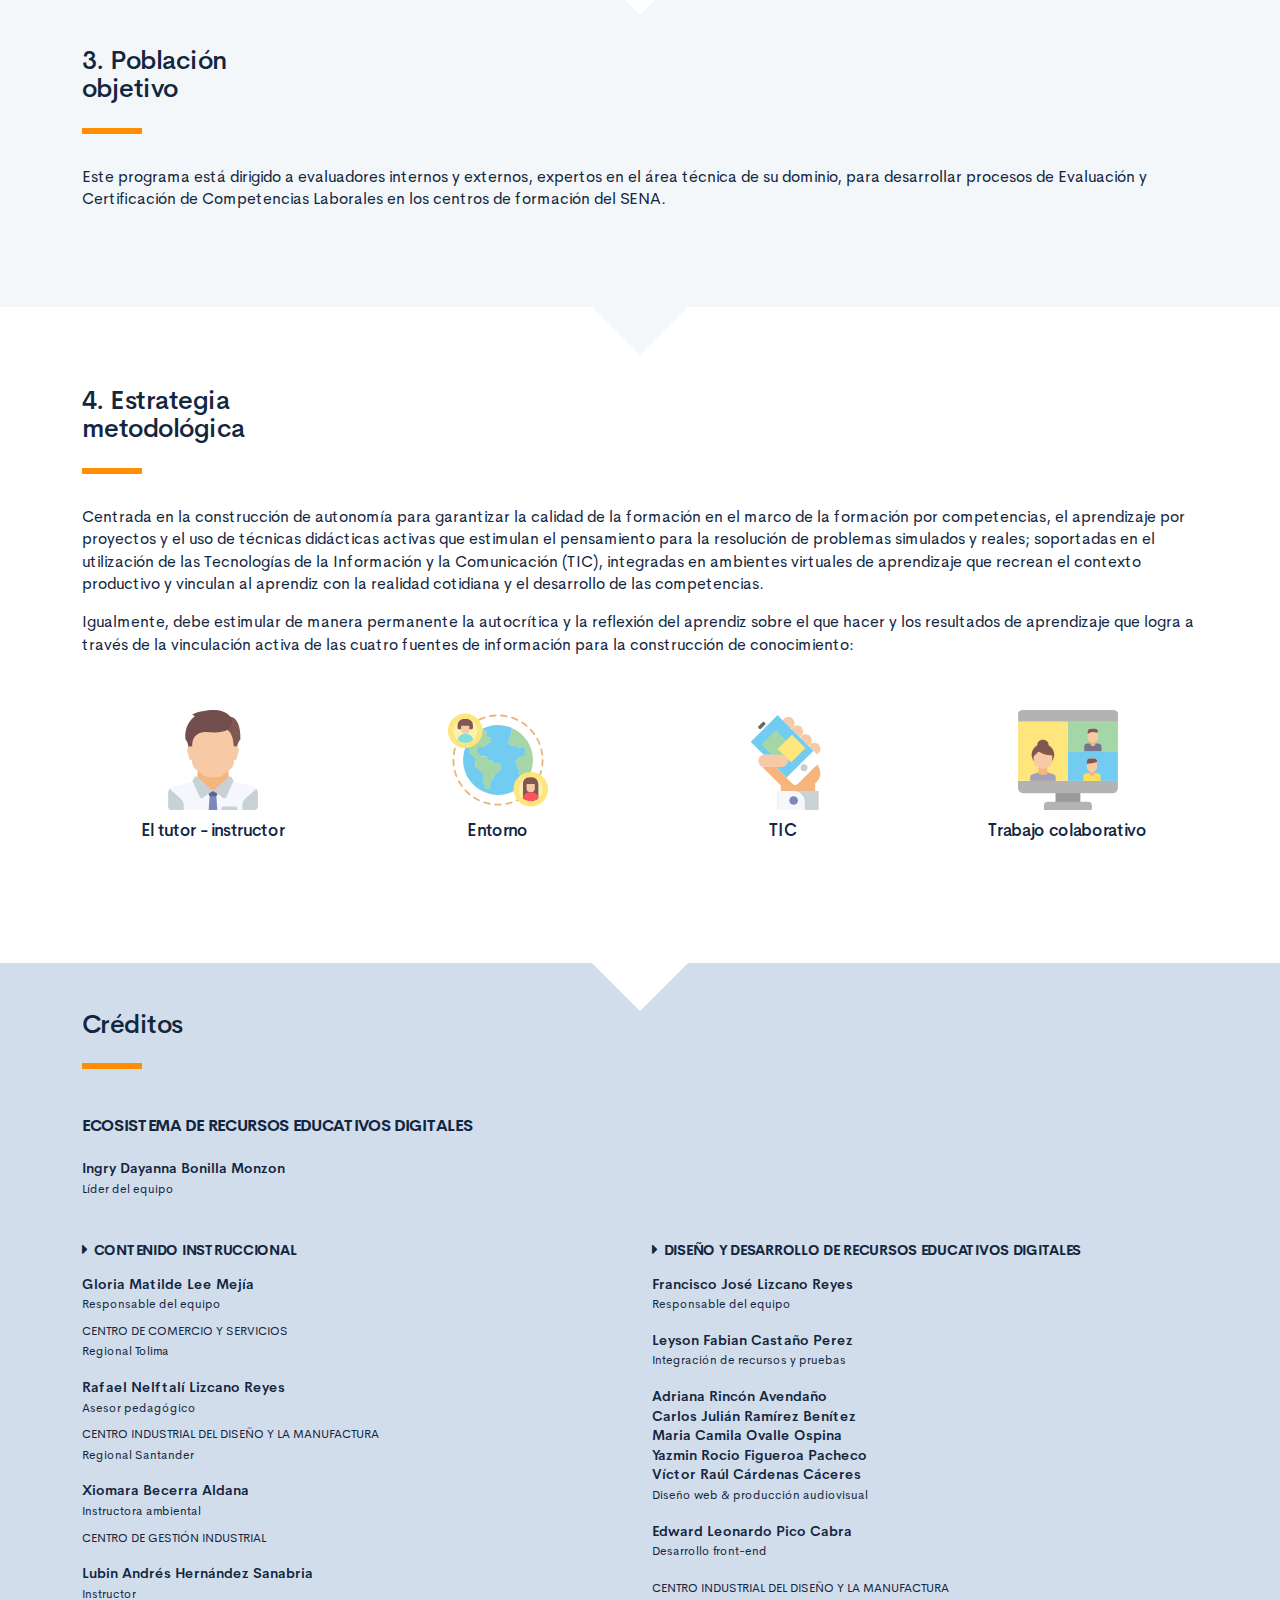
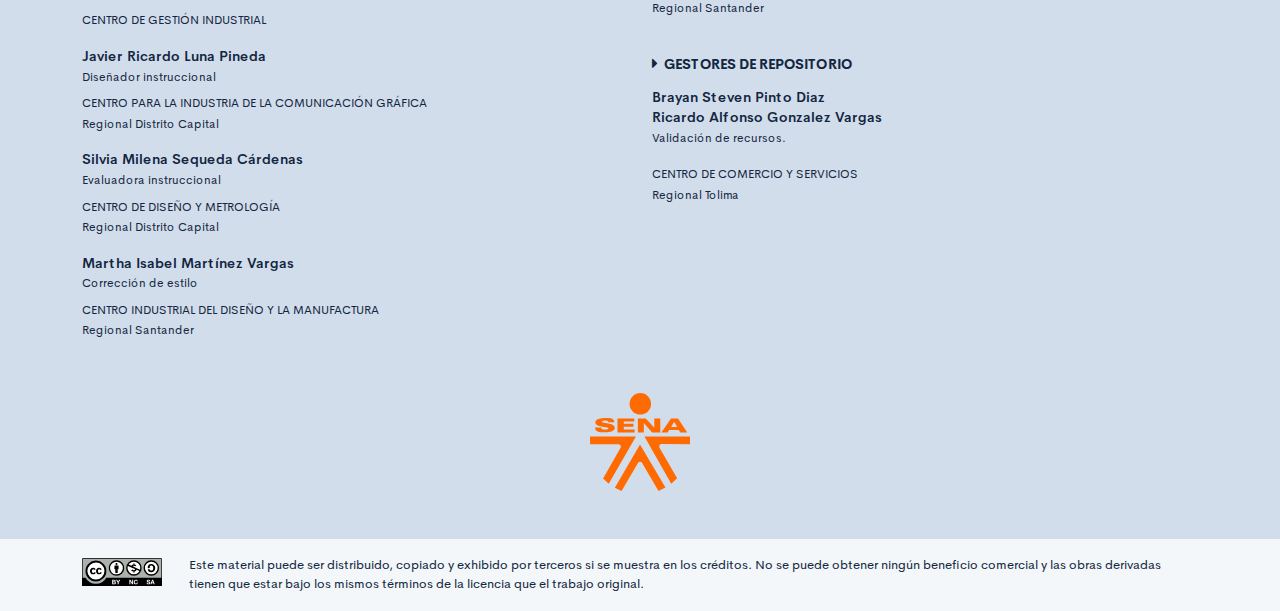
==== commit 15fe8895: "creditos" ====
--- a/public/info.html
+++ b/public/info.html
@@ -117,14 +117,16 @@
                         <p class="footer-texto"><span class="text-small text-uppercase">Centro de Comercio y Servicios</span><br /><span class="text-small">Regional Tolima</span></p>
                         <p class="footer-texto mb-2"><strong>Rafael Nelftalí Lizcano Reyes</strong><br /> <span class="text-small">Asesor pedagógico<br /></span></p>
                         <p class="footer-texto"><span class="text-small text-uppercase">CENTRO INDUSTRIAL DEL DISEÑO Y LA MANUFACTURA </span><br /><span class="text-small">Regional Santander </span></p>
-                        <p class="footer-texto mb-2"><strong>Fernando Martínez Rivera</strong><br /><span class="text-small">Experto temático<br /></span></p>
-                        <p class="footer-texto"><span class="text-small text-uppercase">Coordinación Complementaria-UTI-CSF-Bogotá</span><br /><span class="text-small">Regional Distrito Capital</span></p>
-                        <p class="footer-texto mb-2"><strong>Oscar Absalón Guevara</strong><br /> <span class="text-small">Diseñador instruccional<br /></span></p>
-                        <p class="footer-texto"><span class="text-small text-uppercase">Centro de Gestión Empresarial</span><br /><span class="text-small">Regional Distrito Capital</span></p>
-                        <p class="footer-texto mb-2"><strong>Andrés Felipe Velandia Espitia</strong><br /> <span class="text-small">Evaluador instruccional<br /></span></p>
+                        <p class="footer-texto mb-2"><strong>Xiomara Becerra Aldana</strong><br /><span class="text-small">Instructora ambiental<br /></span></p>
+                        <p class="footer-texto"><span class="text-small text-uppercase">Centro de Gestión Industrial</span></p>
+                        <p class="footer-texto mb-2"><strong>Lubin Andrés Hernández Sanabria</strong><br /><span class="text-small">Instructor<br /></span></p>
+                        <p class="footer-texto"><span class="text-small text-uppercase">Centro de Gestión Industrial</span></p>
+                        <p class="footer-texto mb-2"><strong>Javier Ricardo Luna Pineda</strong><br /> <span class="text-small">Diseñador instruccional<br /></span></p>
+                        <p class="footer-texto"><span class="text-small text-uppercase">Centro para la Industria de la Comunicación Gráfica</span><br /><span class="text-small">Regional Distrito Capital</span></p>
+                        <p class="footer-texto mb-2"><strong>Silvia Milena Sequeda Cárdenas</strong><br /> <span class="text-small">Evaluadora instruccional<br /></span></p>
                         <p class="footer-texto"><span class="text-small text-uppercase">Centro de Diseño y Metrología</span><br /><span class="text-small">Regional Distrito Capital</span></p>
-                        <p class="footer-texto mb-2"><strong>Julieth Paola Vital López</strong><br /> <span class="text-small">Corrección de estilo<br /></span></p>
-                        <p class="footer-texto"><span class="text-small text-uppercase">Centro para la Industria de la Comunicación Gráfica</span><br /><span class="text-small">Regional Distrito Capital </span></p>
+                        <p class="footer-texto mb-2"><strong>Martha Isabel Martínez Vargas</strong><br /> <span class="text-small">Corrección de estilo<br /></span></p>
+                        <p class="footer-texto"><span class="text-small text-uppercase">Centro Industrial Del Diseño Y La Manufactura</span><br /><span class="text-small">Regional Santander </span></p>
                     </div>
                     <div class="col-12 col-md-6">
                         <h4 class="footer-subtitulo-2 mt-0">
@@ -132,19 +134,18 @@
                         </h4>
                         <p class="footer-texto"><strong>Francisco José Lizcano Reyes </strong><br /> <span class="text-small">Responsable del equipo<br /></span></p>
                         <p class="footer-texto"><strong>Leyson Fabian Castaño Perez</strong><br /> <span class="text-small">Integración de recursos y pruebas<br /></span></p>
-                        <p class="footer-texto"> <strong>Camilo Andrés Villamizar Lizcano</strong><br />
-                            <strong>Ernesto Navarro Jaimes</strong><br />
-                            <strong>Eulises Orduz Amezquita</strong><br />
-                            <strong>Maria Camila Ovalle Ospina </strong><br />
-                            <strong>Yazmin Rocio Figueroa Pacheco</strong><br /><span class="text-small">Diseño web & producción audiovisual<br /></span></p>
-                        <p class="footer-texto"><strong>Edward Leonardo Pico Cabra</strong><br /> <span class="text-small">Desarrollo front-end<br /></span></p>
+                        <p class="footer-texto"> <strong>Adriana Rincón Avendaño</strong><br />
+                            <strong>Carlos Julián Ramírez Benítez</strong><br />
+                            <strong>Maria Camila Ovalle Ospina</strong><br />
+                            <strong>Yazmin Rocio Figueroa Pacheco</strong><br />
+                            <strong>Víctor Raúl Cárdenas Cáceres</strong><br /><span class="text-small">Diseño web & producción audiovisual<br /></span></p>
+                        <p class="footer-texto"><strong>Edward Leonardo Pico Cabra</strong><br /><span class="text-small">Desarrollo front-end<br /></span></p>
                         <p class="footer-texto"><span class="text-small text-uppercase">CENTRO INDUSTRIAL DEL DISEÑO Y LA MANUFACTURA </span><br /><span class="text-small">Regional Santander</span></p>
                         <h4 class="footer-subtitulo-2 mt-5">
                             <div class="fa fa-caret-right mr-2"></div>Gestores de repositorio
                         </h4>
-                        <p class="footer-texto"><strong>Alba Ines Gutierrez Gonzalez </strong><br />
-                            <strong>Fernando Amortegui </strong><br />
-                            <strong>Daniel Felipe Varon Molina </strong><br /> <span class="text-small">Validación de recursos.<br /></span></p>
+                        <p class="footer-texto"><strong>Brayan Steven Pinto Diaz</strong><br />
+                            <strong>Ricardo Alfonso Gonzalez Vargas</strong><br /> <span class="text-small">Validación de recursos.<br /></span></p>
                         <p class="footer-texto"><span class="text-small text-uppercase">Centro de comercio y servicios </span><br /><span class="text-small">Regional Tolima</span></p>
                     </div>
                 </div>
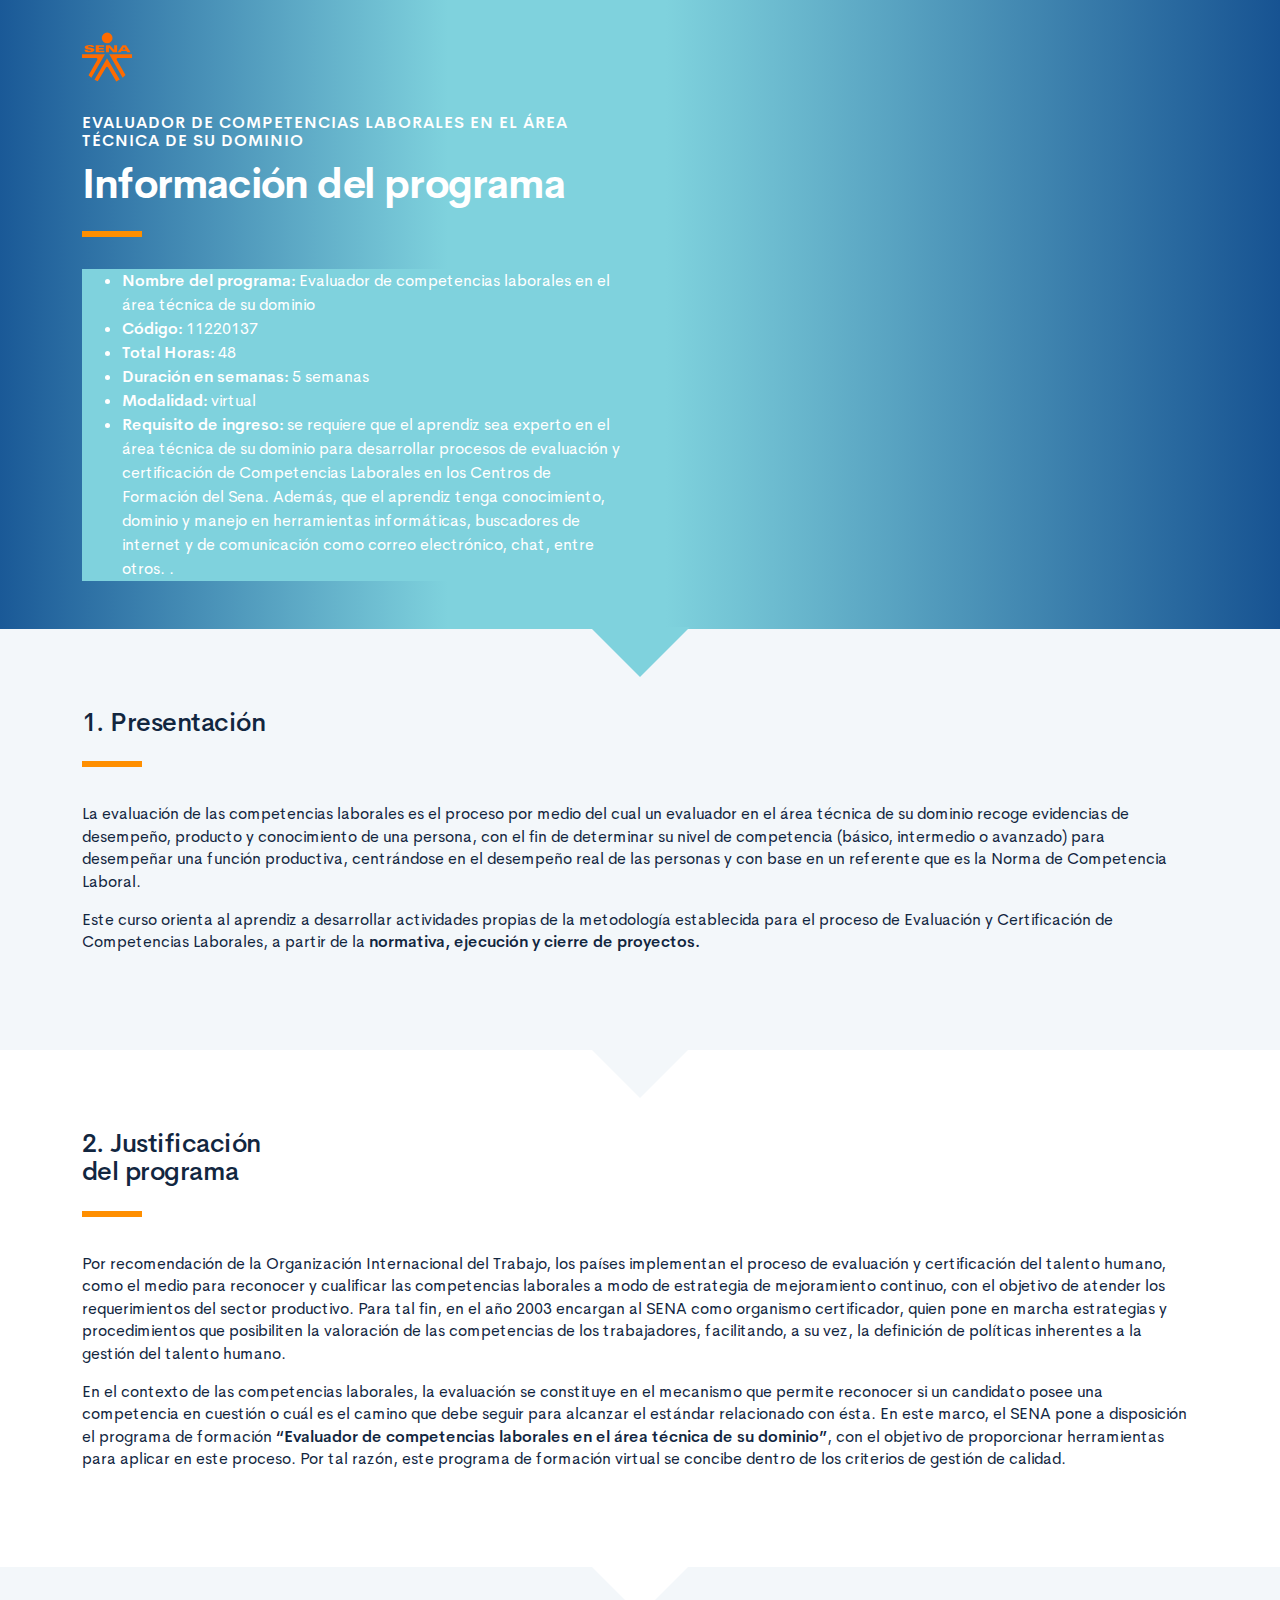
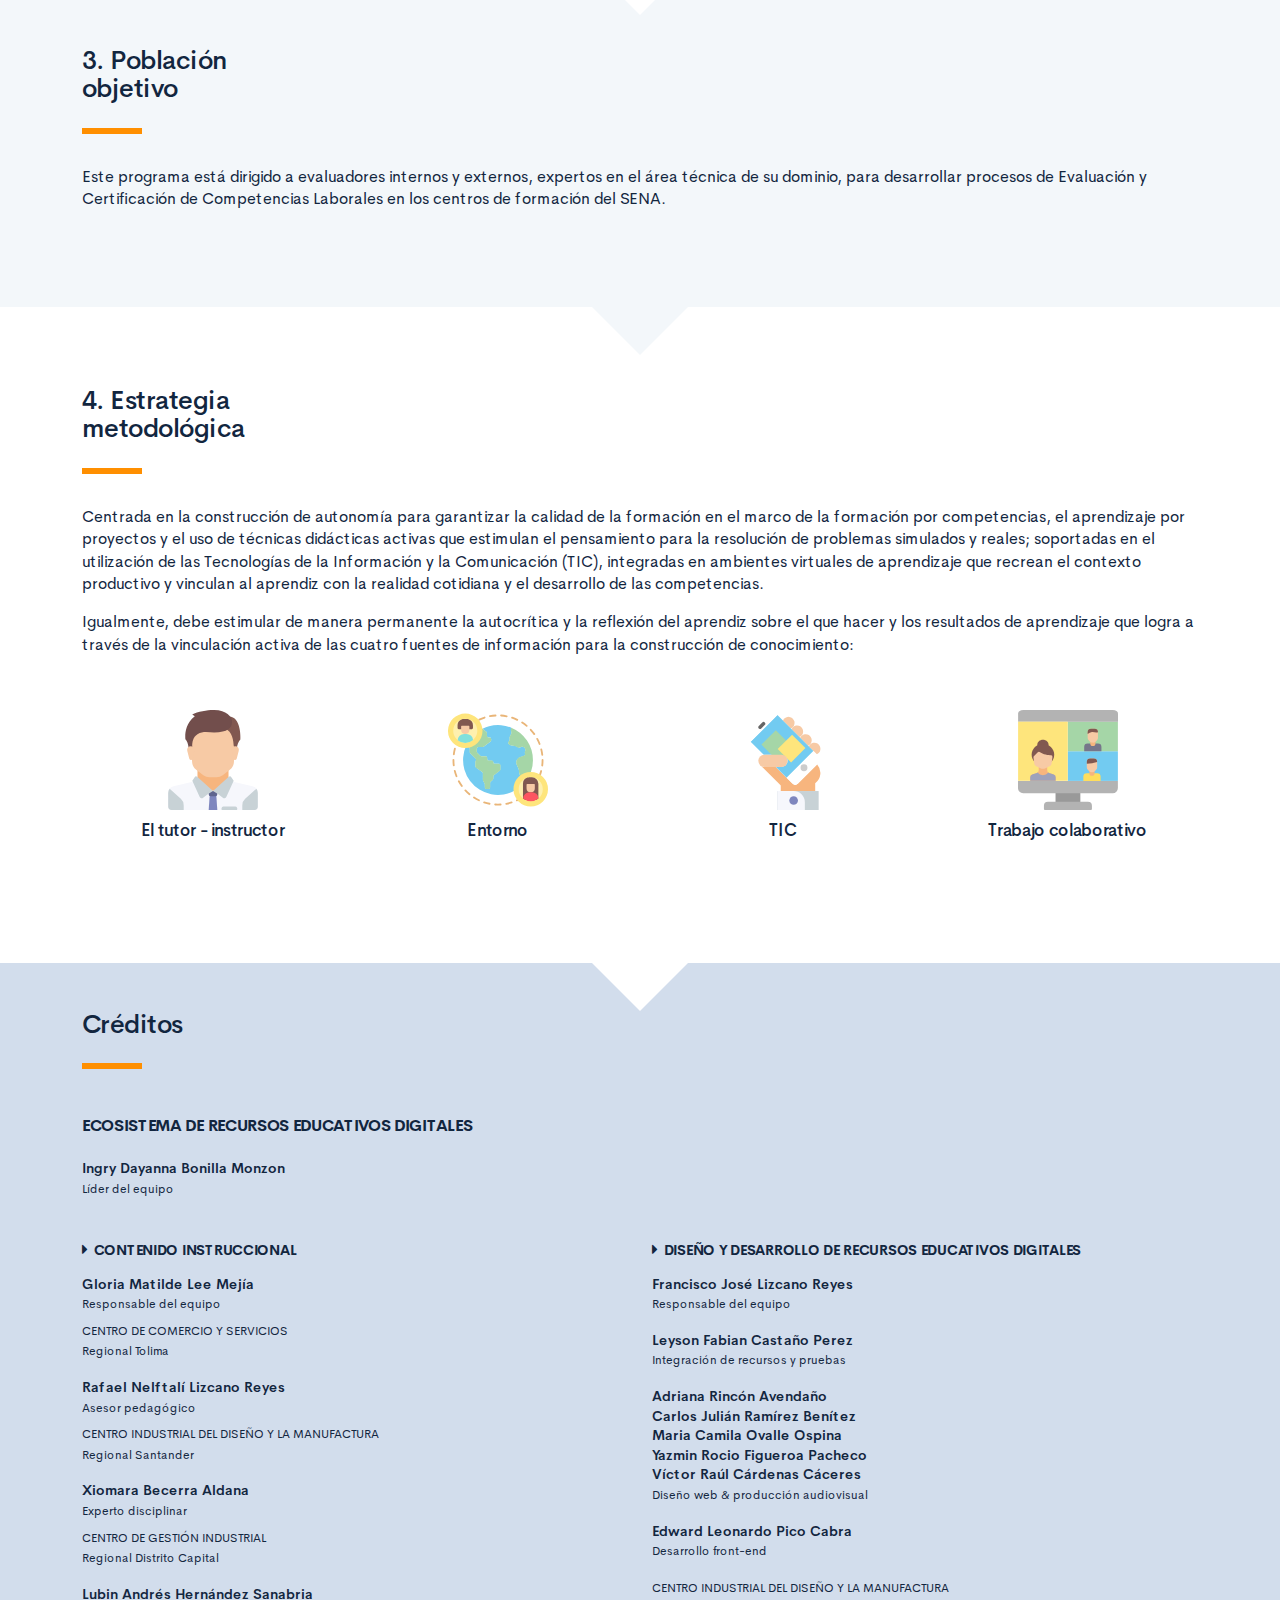
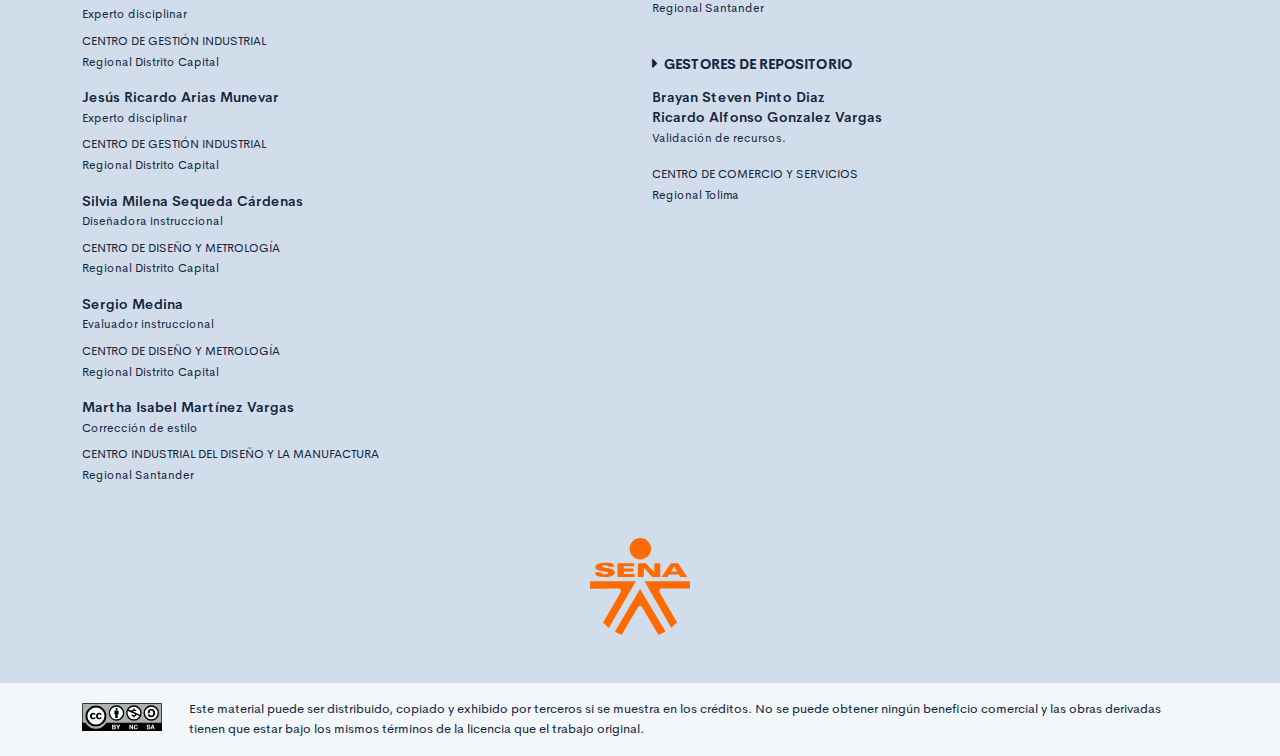
==== commit 29455bb7: "creditos" ====
--- a/public/info.html
+++ b/public/info.html
@@ -117,13 +117,15 @@
                         <p class="footer-texto"><span class="text-small text-uppercase">Centro de Comercio y Servicios</span><br /><span class="text-small">Regional Tolima</span></p>
                         <p class="footer-texto mb-2"><strong>Rafael Nelftalí Lizcano Reyes</strong><br /> <span class="text-small">Asesor pedagógico<br /></span></p>
                         <p class="footer-texto"><span class="text-small text-uppercase">CENTRO INDUSTRIAL DEL DISEÑO Y LA MANUFACTURA </span><br /><span class="text-small">Regional Santander </span></p>
-                        <p class="footer-texto mb-2"><strong>Xiomara Becerra Aldana</strong><br /><span class="text-small">Instructora ambiental<br /></span></p>
-                        <p class="footer-texto"><span class="text-small text-uppercase">Centro de Gestión Industrial</span></p>
-                        <p class="footer-texto mb-2"><strong>Lubin Andrés Hernández Sanabria</strong><br /><span class="text-small">Instructor<br /></span></p>
-                        <p class="footer-texto"><span class="text-small text-uppercase">Centro de Gestión Industrial</span></p>
-                        <p class="footer-texto mb-2"><strong>Javier Ricardo Luna Pineda</strong><br /> <span class="text-small">Diseñador instruccional<br /></span></p>
-                        <p class="footer-texto"><span class="text-small text-uppercase">Centro para la Industria de la Comunicación Gráfica</span><br /><span class="text-small">Regional Distrito Capital</span></p>
-                        <p class="footer-texto mb-2"><strong>Silvia Milena Sequeda Cárdenas</strong><br /> <span class="text-small">Evaluadora instruccional<br /></span></p>
+                        <p class="footer-texto mb-2"><strong>Xiomara Becerra Aldana</strong><br /><span class="text-small">Experto disciplinar<br /></span></p>
+                        <p class="footer-texto"><span class="text-small text-uppercase">Centro de Gestión Industrial</span><br /><span class="text-small">Regional Distrito Capital</span></p>
+                        <p class="footer-texto mb-2"><strong>Lubin Andrés Hernández Sanabria</strong><br /><span class="text-small">Experto disciplinar<br /></span></p>
+                        <p class="footer-texto"><span class="text-small text-uppercase">Centro de Gestión Industrial</span><br /><span class="text-small">Regional Distrito Capital</span></p>
+                        <p class="footer-texto mb-2"><strong>Jesús Ricardo Arias Munevar</strong><br /> <span class="text-small">Experto disciplinar<br /></span></p>
+                        <p class="footer-texto"><span class="text-small text-uppercase">Centro de Gestión Industrial</span><br /><span class="text-small">Regional Distrito Capital</span></p>
+                        <p class="footer-texto mb-2"><strong>Silvia Milena Sequeda Cárdenas</strong><br /> <span class="text-small">Diseñadora instruccional<br /></span></p>
+                        <p class="footer-texto"><span class="text-small text-uppercase">Centro de Diseño y Metrología</span><br /><span class="text-small">Regional Distrito Capital</span></p>
+                        <p class="footer-texto mb-2"><strong>Sergio Medina</strong><br /> <span class="text-small">Evaluador instruccional<br /></span></p>
                         <p class="footer-texto"><span class="text-small text-uppercase">Centro de Diseño y Metrología</span><br /><span class="text-small">Regional Distrito Capital</span></p>
                         <p class="footer-texto mb-2"><strong>Martha Isabel Martínez Vargas</strong><br /> <span class="text-small">Corrección de estilo<br /></span></p>
                         <p class="footer-texto"><span class="text-small text-uppercase">Centro Industrial Del Diseño Y La Manufactura</span><br /><span class="text-small">Regional Santander </span></p>
